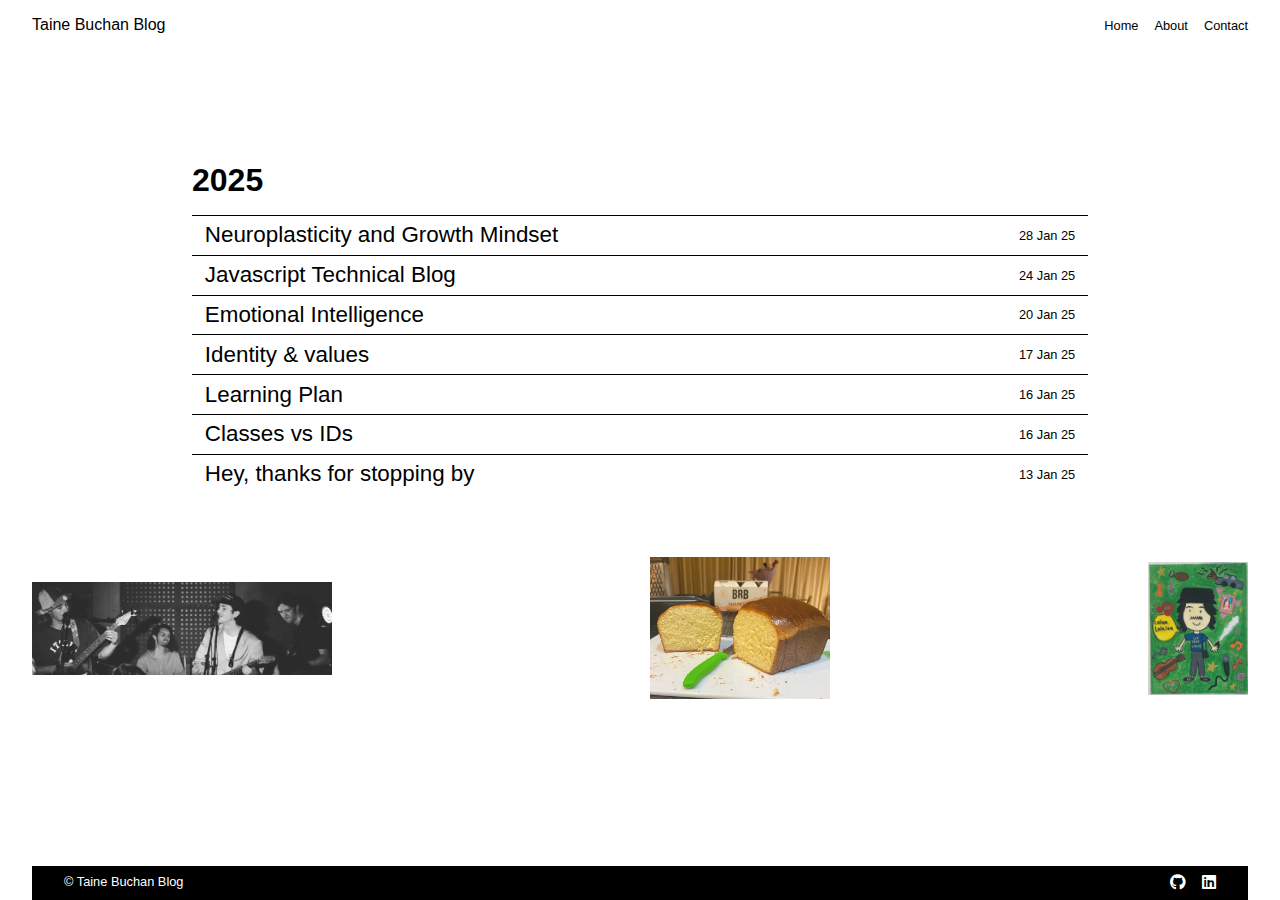
==== index.html @ fcef85fc "added blog to archive, growth and neuroplasticity" ====
<!DOCTYPE html>
<html lang="en">
  <head>
    <meta charset="UTF-8" />
    <meta name="viewport" content="width=device-width, initial-scale=1.0" />
    <link href="styles/main.css" rel="stylesheet" type="text/css" />
    <link
      rel="stylesheet"
      href="https://cdnjs.cloudflare.com/ajax/libs/font-awesome/6.0.0-beta3/css/all.min.css"
    />
    <link
      rel="stylesheet"
      href="https://cdnjs.cloudflare.com/ajax/libs/font-awesome/6.0.0/css/all.min.css"
    />
    <title>Taine Buchan Blog</title>
  </head>
  <body>
    <header>
      <p>Taine Buchan Blog</p>
      <nav>
        <ul>
          <li><a href="index.html">Home</a></li>
          <li><a href="/blog/about-me.html">About</a></li>
          <li><a href="/blog/contact.html">Contact</a></li>
        </ul>
      </nav>
    </header>

    <main>
      <section class="blog-container">
        <h1 class="year">2025</h1>
        <ul>
          <li class="highlight">
            <a href="blog/07-neuroplasticity-and-growth-mindset.html"
              >Neuroplasticity and Growth Mindset
            </a>
            <p>28 Jan 25</p>
          </li>

          <li class="highlight">
            <a href="/blog/06-JavaScript-and-the-Dom.html"
              >Javascript Technical Blog</a
            >
            <p>24 Jan 25</p>
          </li>

          <li class="highlight">
            <a href="/blog/05-Emotional Intelligence (EQ).html"
              >Emotional Intelligence</a
            >
            <p>20 Jan 25</p>
          </li>

          <li class="highlight">
            <a href="/blog/04-identity-values.html">Identity & values</a>
            <p>17 Jan 25</p>
          </li>

          <li class="highlight">
            <a href="/blog/03-css-concepts.html">Learning Plan</a>
            <p>16 Jan 25</p>
          </li>

          <li class="highlight">
            <a href="/blog/02-socks-as-classes.html">Classes vs IDs</a>
            <p>16 Jan 25</p>
          </li>

          <li class="highlight">
            <a href="/blog/about-me.html">Hey, thanks for stopping by</a>
            <p>13 Jan 25</p>
          </li>
        </ul>
      </section>
    </main>

    <section class="collage">
      <img src="/images/Me n band.png" alt="Me and the band" width="300px" />
      <img
        src="/images/bread.jpeg"
        alt="Japanese load made by me"
        width="180px"
      />
      <img
        src="/images/sketch.jpeg"
        alt="Flatmate painting of me"
        width="100px"
      />
    </section>

    <footer id="footer">
      <a href="/images/jim.jpeg" target="_blank"> <p>© Taine Buchan Blog</p></a>
      <div class="social-container">
        <a
          href="https://github.com/taine-buchan"
          target="_blank"
          class="social"
        >
          <i class="fab fa-github"></i>
        </a>

        <a
          href="https://www.linkedin.com/in/taine-buchan-275697bb/"
          target="_blank"
          class="social"
        >
          <i class="fab fa-linkedin"></i>
        </a>
      </div>
    </footer>
  </body>
</html>
---- styles/main.css ----
html {
  font-size: 16px;
}

* {
  margin: 0;
  padding: 0;
  box-sizing: border-box;
}

body {
  font-family: Helvetica, sans-serif;
  max-width: 100vw;
  min-height: 100vh;
  margin: auto;
  padding: 1rem 2rem 0rem;
  display: flex;
  flex-direction: column;
  overflow-x: hidden;
}

ul {
  list-style-type: none;
}

a {
  color: black;
  text-decoration: none;
}

img {
  opacity: 90%;
}

.bold-text {
  font-weight: bold;
}

.learning-path section {
  padding-bottom: 1.6rem;
}

.learning-path h3,
.learning-path h2,
.learning-path li,
.learning-path p {
  padding-bottom: 0.6rem;
}

header {
  display: flex;
  align-items: center;
  justify-content: space-between;
}

nav ul {
  font-size: 0.8rem;
  display: flex;
  gap: 1rem;
}

.year {
  margin-bottom: 1rem;
}

.highlight {
  padding: 0.4rem 0.8rem;
  transition: background-color 0.3s ease;
}

.highlight:hover {
  background-color: rgb(0, 0, 0);
  color: white;
}

.highlight:hover a {
  color: white;
}

.blog-container {
  padding-top: 8rem;
  max-width: 70vw;
  margin: auto auto;
}

.blog-container ul {
  display: flex;
  flex-direction: column;
  font-size: 1.4rem;
}

.blog-container li {
  border-top: 1px solid black;
  display: flex;
  justify-content: space-between;
  gap: 1rem;
}

.blog-container p {
  display: flex;
  justify-content: center;
  align-items: center;
  text-align: right;
  font-size: 0.8rem;
}

.blog-post {
  display: flex;
  justify-content: center;
  flex-direction: column;
  align-self: center;
  padding-top: 4rem;
  padding-bottom: 4rem;
  max-width: 70vw;
  background-color: rgb(255, 255, 255);
  overflow: hidden;
  line-height: 1.5;
}

#me {
  margin-bottom: 1rem;
}

.back-arrow {
  padding-top: 1rem;
  font-size: 1.3rem;
  font-weight: bolder;
  color: #000000;
}

.collage {
  display: flex;
  justify-content: space-between;
  align-items: center;
  padding-top: 4rem;
}

.collage img {
  max-width: 30vw;
}

.contact {
  display: flex;
  flex-direction: column;
  gap: 1rem;
  margin-left: auto;
  margin-right: auto;
  text-align: center;
}

.contact a {
  font-size: 2rem;
}

footer {
  padding: 0.5rem 2rem;
  display: flex;
  justify-content: space-between;
  margin-top: auto;
  background-color: rgb(0, 0, 0);
}

footer p {
  font-size: 0.8rem;
  color: white;
}

.social-container {
  display: flex;
  gap: 1rem;
}

.social {
  color: white;
}
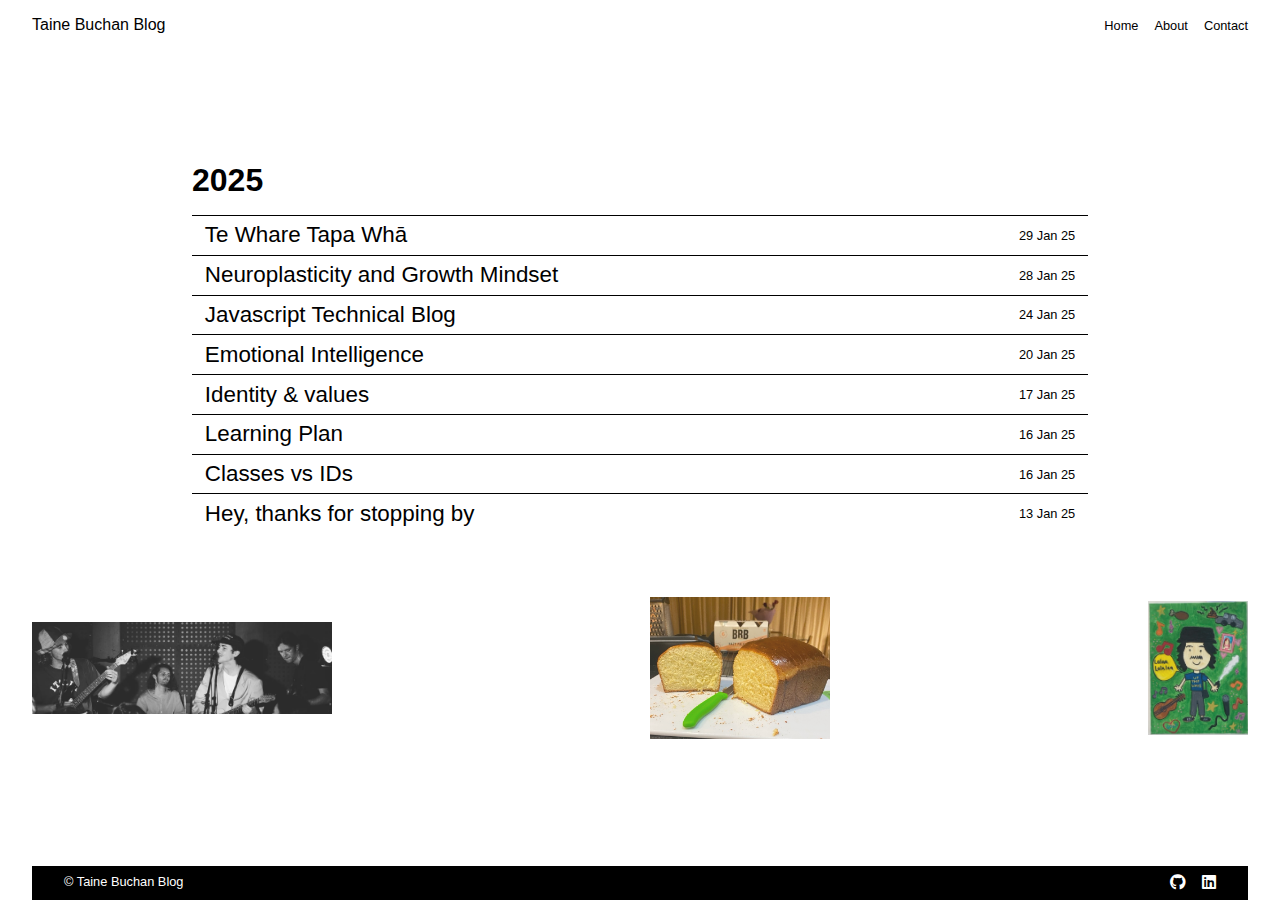
==== commit 9e78b104: "blog entry added to archive, Te Whare Tapa Wha" ====
--- a/index.html
+++ b/index.html
@@ -30,6 +30,10 @@
       <section class="blog-container">
         <h1 class="year">2025</h1>
         <ul>
+          <li class="highlight">
+            <a href="blog/08-te-whare-tapa-wha.html">Te Whare Tapa Whā </a>
+            <p>29 Jan 25</p>
+          </li>
           <li class="highlight">
             <a href="blog/07-neuroplasticity-and-growth-mindset.html"
               >Neuroplasticity and Growth Mindset
--- a/styles/main.css
+++ b/styles/main.css
@@ -173,3 +173,24 @@
 .social {
   color: white;
 }
+
+table {
+  width: 100%;
+  border-collapse: collapse;
+  margin: 20px 0;
+}
+th,
+td {
+  border: 1px solid #000000;
+  padding: 8px;
+  text-align: left;
+}
+th {
+  background-color: #ffffff;
+}
+tr:nth-child(even) {
+  background-color: #ffffff;
+}
+tr:hover {
+  background-color: #f1f1f1;
+}
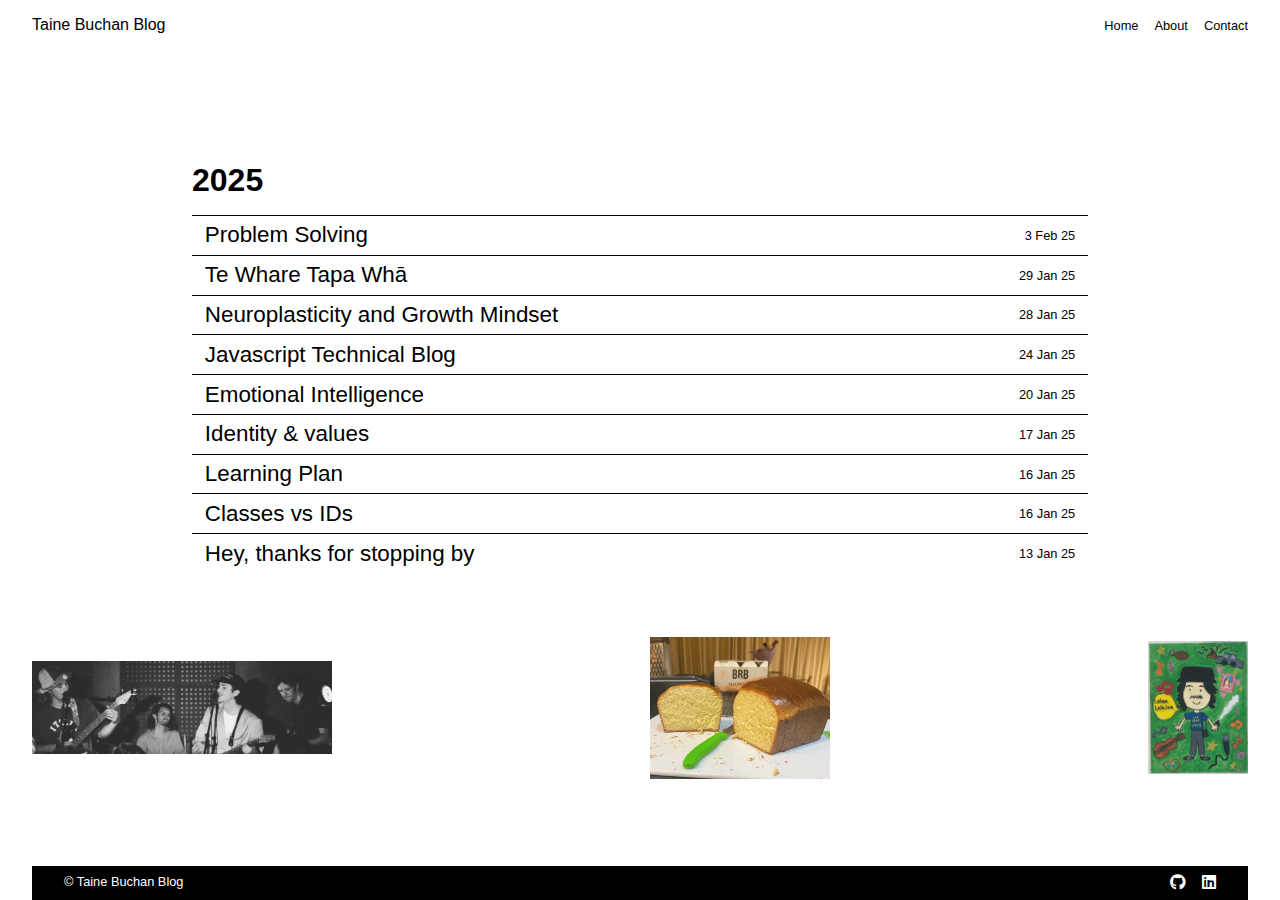
==== commit bbebfe4d: "problem solving blog added to archive" ====
--- a/index.html
+++ b/index.html
@@ -31,9 +31,14 @@
         <h1 class="year">2025</h1>
         <ul>
           <li class="highlight">
+            <a href="blog/09-problem-solving">Problem Solving</a>
+            <p>3 Feb 25</p>
+          </li>
+          <li class="highlight">
             <a href="blog/08-te-whare-tapa-wha.html">Te Whare Tapa Whā </a>
             <p>29 Jan 25</p>
           </li>
+
           <li class="highlight">
             <a href="blog/07-neuroplasticity-and-growth-mindset.html"
               >Neuroplasticity and Growth Mindset
--- a/styles/main.css
+++ b/styles/main.css
@@ -114,7 +114,10 @@
   max-width: 70vw;
   background-color: rgb(255, 255, 255);
   overflow: hidden;
-  line-height: 1.5;
+}
+
+.blog-post p {
+  line-height: 1.4;
 }
 
 #me {
@@ -179,6 +182,7 @@
   border-collapse: collapse;
   margin: 20px 0;
 }
+
 th,
 td {
   border: 1px solid #000000;
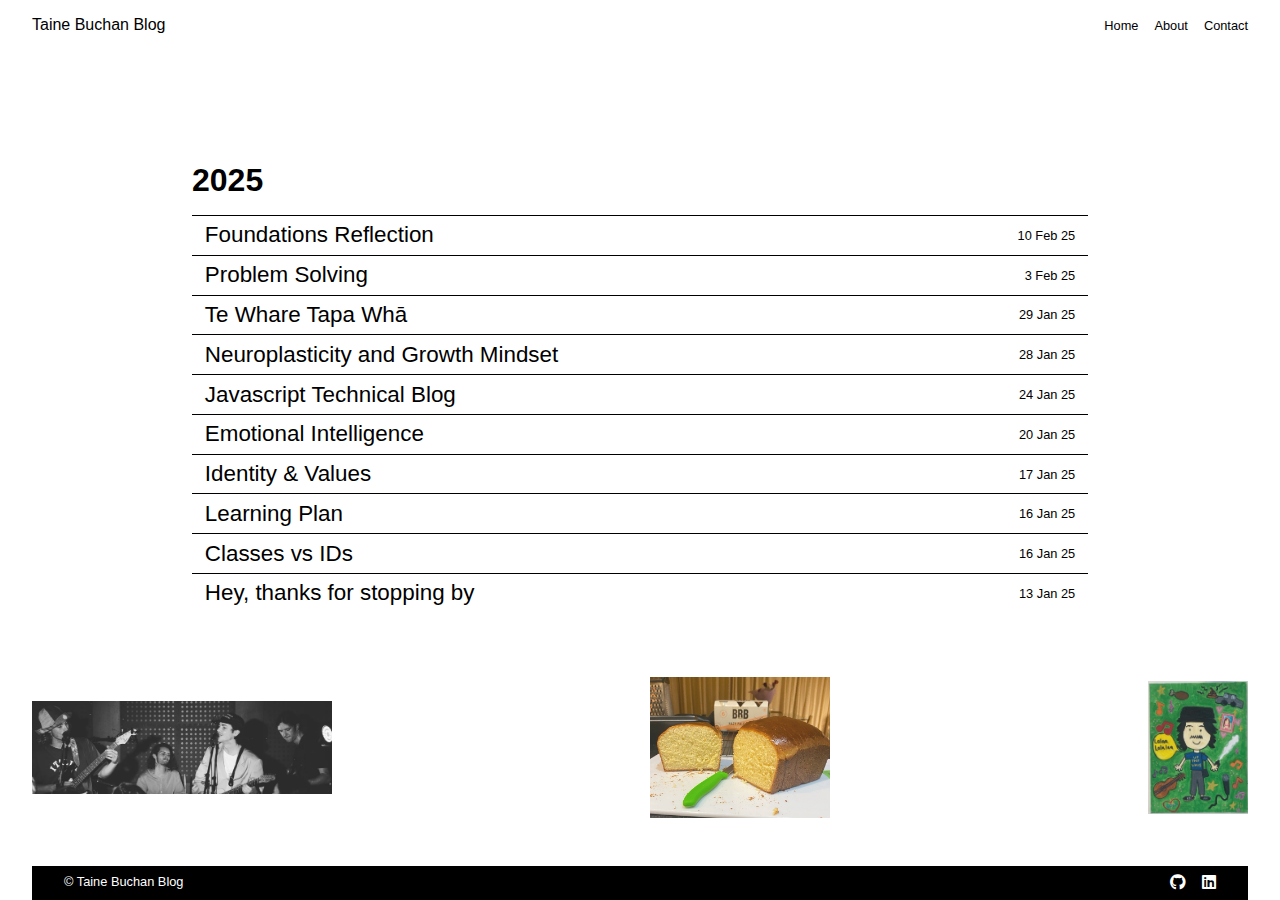
==== commit 849efdc0: "added foundations blog to archive ui" ====
--- a/index.html
+++ b/index.html
@@ -31,9 +31,17 @@
         <h1 class="year">2025</h1>
         <ul>
           <li class="highlight">
-            <a href="blog/09-problem-solving">Problem Solving</a>
+            <a href="blog/10-foundations-reflection.html"
+              >Foundations Reflection</a
+            >
+            <p>10 Feb 25</p>
+          </li>
+
+          <li class="highlight">
+            <a href="blog/09-problem-solving.html">Problem Solving</a>
             <p>3 Feb 25</p>
           </li>
+
           <li class="highlight">
             <a href="blog/08-te-whare-tapa-wha.html">Te Whare Tapa Whā </a>
             <p>29 Jan 25</p>
@@ -61,7 +69,7 @@
           </li>
 
           <li class="highlight">
-            <a href="/blog/04-identity-values.html">Identity & values</a>
+            <a href="/blog/04-identity-values.html">Identity & Values</a>
             <p>17 Jan 25</p>
           </li>
 
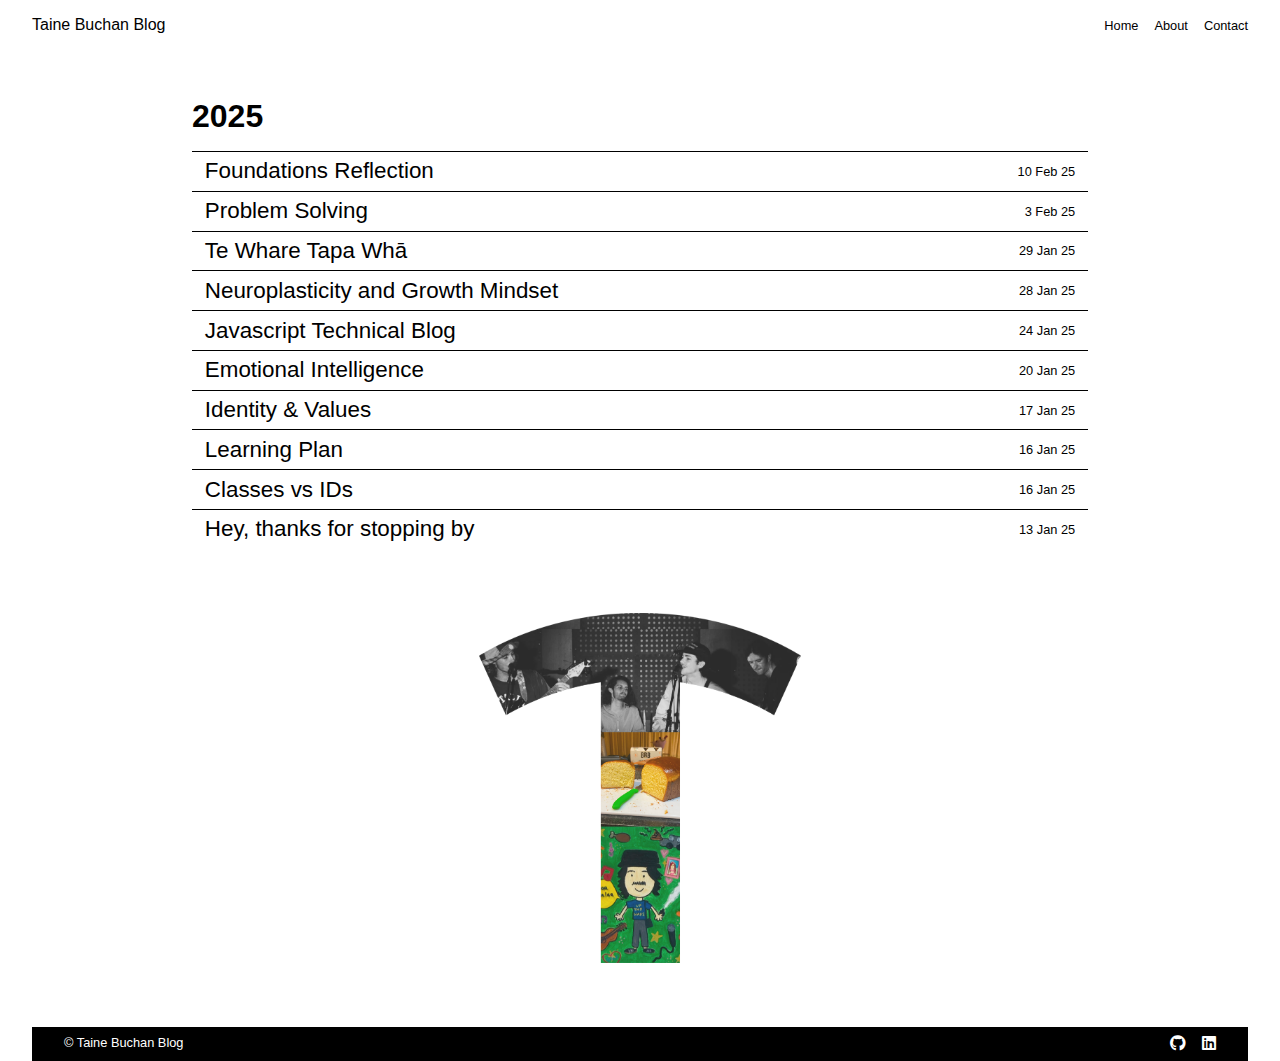
==== commit 1a48f2c3: "had a little funsies with a logo" ====
--- a/index.html
+++ b/index.html
@@ -92,17 +92,7 @@
     </main>
 
     <section class="collage">
-      <img src="/images/Me n band.png" alt="Me and the band" width="300px" />
-      <img
-        src="/images/bread.jpeg"
-        alt="Japanese load made by me"
-        width="180px"
-      />
-      <img
-        src="/images/sketch.jpeg"
-        alt="Flatmate painting of me"
-        width="100px"
-      />
+      <img src="images/tainemask.png" alt="Me and the band" />
     </section>
 
     <footer id="footer">
--- a/styles/main.css
+++ b/styles/main.css
@@ -78,7 +78,7 @@
 }
 
 .blog-container {
-  padding-top: 8rem;
+  padding-top: 4rem;
   max-width: 70vw;
   margin: auto auto;
 }
@@ -133,13 +133,21 @@
 
 .collage {
   display: flex;
-  justify-content: space-between;
-  align-items: center;
   padding-top: 4rem;
+  padding-bottom: 4rem;
 }
 
 .collage img {
-  max-width: 30vw;
+  max-width: 70%;
+  max-height: 350px;
+  margin-left: auto;
+  margin-right: auto;
+}
+
+@media only screen and (max-width: 600px) {
+  .collage {
+    flex-direction: column;
+  }
 }
 
 .contact {
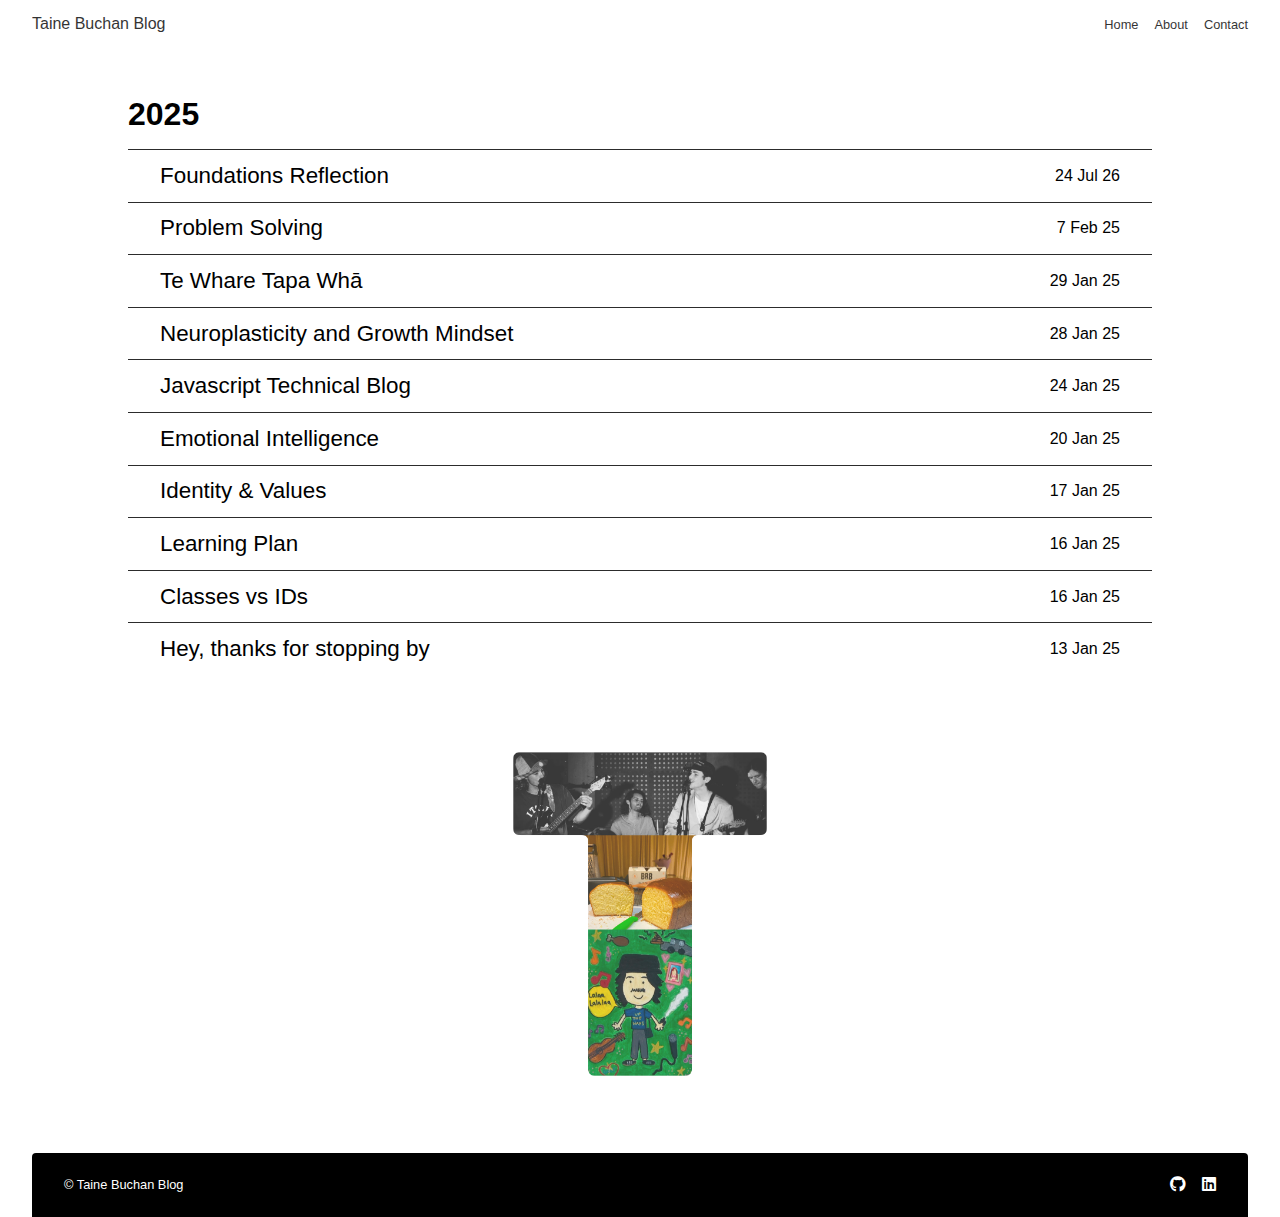
==== commit 78f1287c: "couple more spacing updates" ====
--- a/index.html
+++ b/index.html
@@ -15,7 +15,7 @@
     <title>Taine Buchan Blog</title>
   </head>
   <body>
-    <header>
+    <header class="header">
       <p>Taine Buchan Blog</p>
       <nav>
         <ul>
@@ -34,58 +34,58 @@
             <a href="blog/10-foundations-reflection.html"
               >Foundations Reflection</a
             >
-            <p>10 Feb 25</p>
+            <p id="date"></p>
           </li>
 
           <li class="highlight">
             <a href="blog/09-problem-solving.html">Problem Solving</a>
-            <p>3 Feb 25</p>
+            <p id="date">7 Feb 25</p>
           </li>
 
           <li class="highlight">
             <a href="blog/08-te-whare-tapa-wha.html">Te Whare Tapa Whā </a>
-            <p>29 Jan 25</p>
+            <p id="date">29 Jan 25</p>
           </li>
 
           <li class="highlight">
             <a href="blog/07-neuroplasticity-and-growth-mindset.html"
               >Neuroplasticity and Growth Mindset
             </a>
-            <p>28 Jan 25</p>
+            <p id="date">28 Jan 25</p>
           </li>
 
           <li class="highlight">
             <a href="/blog/06-JavaScript-and-the-Dom.html"
               >Javascript Technical Blog</a
             >
-            <p>24 Jan 25</p>
+            <p id="date">24 Jan 25</p>
           </li>
 
           <li class="highlight">
             <a href="/blog/05-Emotional Intelligence (EQ).html"
               >Emotional Intelligence</a
             >
-            <p>20 Jan 25</p>
+            <p id="date">20 Jan 25</p>
           </li>
 
           <li class="highlight">
             <a href="/blog/04-identity-values.html">Identity & Values</a>
-            <p>17 Jan 25</p>
+            <p id="date">17 Jan 25</p>
           </li>
 
           <li class="highlight">
             <a href="/blog/03-css-concepts.html">Learning Plan</a>
-            <p>16 Jan 25</p>
+            <p id="date">16 Jan 25</p>
           </li>
 
           <li class="highlight">
             <a href="/blog/02-socks-as-classes.html">Classes vs IDs</a>
-            <p>16 Jan 25</p>
+            <p id="date">16 Jan 25</p>
           </li>
 
           <li class="highlight">
             <a href="/blog/about-me.html">Hey, thanks for stopping by</a>
-            <p>13 Jan 25</p>
+            <p id="date">13 Jan 25</p>
           </li>
         </ul>
       </section>
@@ -95,7 +95,7 @@
       <img src="images/tainemask.png" alt="Me and the band" />
     </section>
 
-    <footer id="footer">
+    <footer id="footer" class="radius">
       <a href="/images/jim.jpeg" target="_blank"> <p>© Taine Buchan Blog</p></a>
       <div class="social-container">
         <a
@@ -115,5 +115,7 @@
         </a>
       </div>
     </footer>
+
+    <script src="script.js"></script>
   </body>
 </html>
--- a/styles/main.css
+++ b/styles/main.css
@@ -13,7 +13,7 @@
   max-width: 100vw;
   min-height: 100vh;
   margin: auto;
-  padding: 1rem 2rem 0rem;
+  padding: 0rem 2rem 0rem;
   display: flex;
   flex-direction: column;
   overflow-x: hidden;
@@ -51,6 +51,12 @@
   display: flex;
   align-items: center;
   justify-content: space-between;
+  opacity: 80%;
+  color: #000000;
+  border-bottom-right-radius: 4px;
+  border-bottom-left-radius: 4px;
+  height: 2rem;
+  padding-top: 1rem;
 }
 
 nav ul {
@@ -59,12 +65,16 @@
   gap: 1rem;
 }
 
+nav a {
+  color: rgb(0, 0, 0);
+}
+
 .year {
   margin-bottom: 1rem;
 }
 
 .highlight {
-  padding: 0.4rem 0.8rem;
+  padding: 0.8rem 2rem;
   transition: background-color 0.3s ease;
 }
 
@@ -74,12 +84,12 @@
 }
 
 .highlight:hover a {
-  color: white;
+  color: rgb(255, 255, 255);
 }
 
 .blog-container {
   padding-top: 4rem;
-  max-width: 70vw;
+  max-width: 80vw;
   margin: auto auto;
 }
 
@@ -90,7 +100,7 @@
 }
 
 .blog-container li {
-  border-top: 1px solid black;
+  border-top: 1px solid rgba(0, 0, 0, 0.828);
   display: flex;
   justify-content: space-between;
   gap: 1rem;
@@ -101,7 +111,8 @@
   justify-content: center;
   align-items: center;
   text-align: right;
-  font-size: 0.8rem;
+  text-wrap: nowrap;
+  font-size: 1rem;
 }
 
 .blog-post {
@@ -116,6 +127,20 @@
   overflow: hidden;
 }
 
+@media only screen and (max-width: 650px) {
+  .blog-container ul {
+    font-size: 1.2rem;
+  }
+  .blog-container p {
+    font-size: 0.8rem;
+  }
+
+  .highlight {
+    padding: 0.6rem 1.8rem;
+    transition: background-color 0.3s ease;
+  }
+}
+
 .blog-post p {
   line-height: 1.4;
 }
@@ -144,12 +169,6 @@
   margin-right: auto;
 }
 
-@media only screen and (max-width: 600px) {
-  .collage {
-    flex-direction: column;
-  }
-}
-
 .contact {
   display: flex;
   flex-direction: column;
@@ -164,10 +183,14 @@
 }
 
 footer {
-  padding: 0.5rem 2rem;
   display: flex;
   justify-content: space-between;
+  align-items: center;
   margin-top: auto;
+  border-top-left-radius: 4px;
+  border-top-right-radius: 4px;
+  height: 4rem;
+  padding: 1rem 2rem;
   background-color: rgb(0, 0, 0);
 }
 
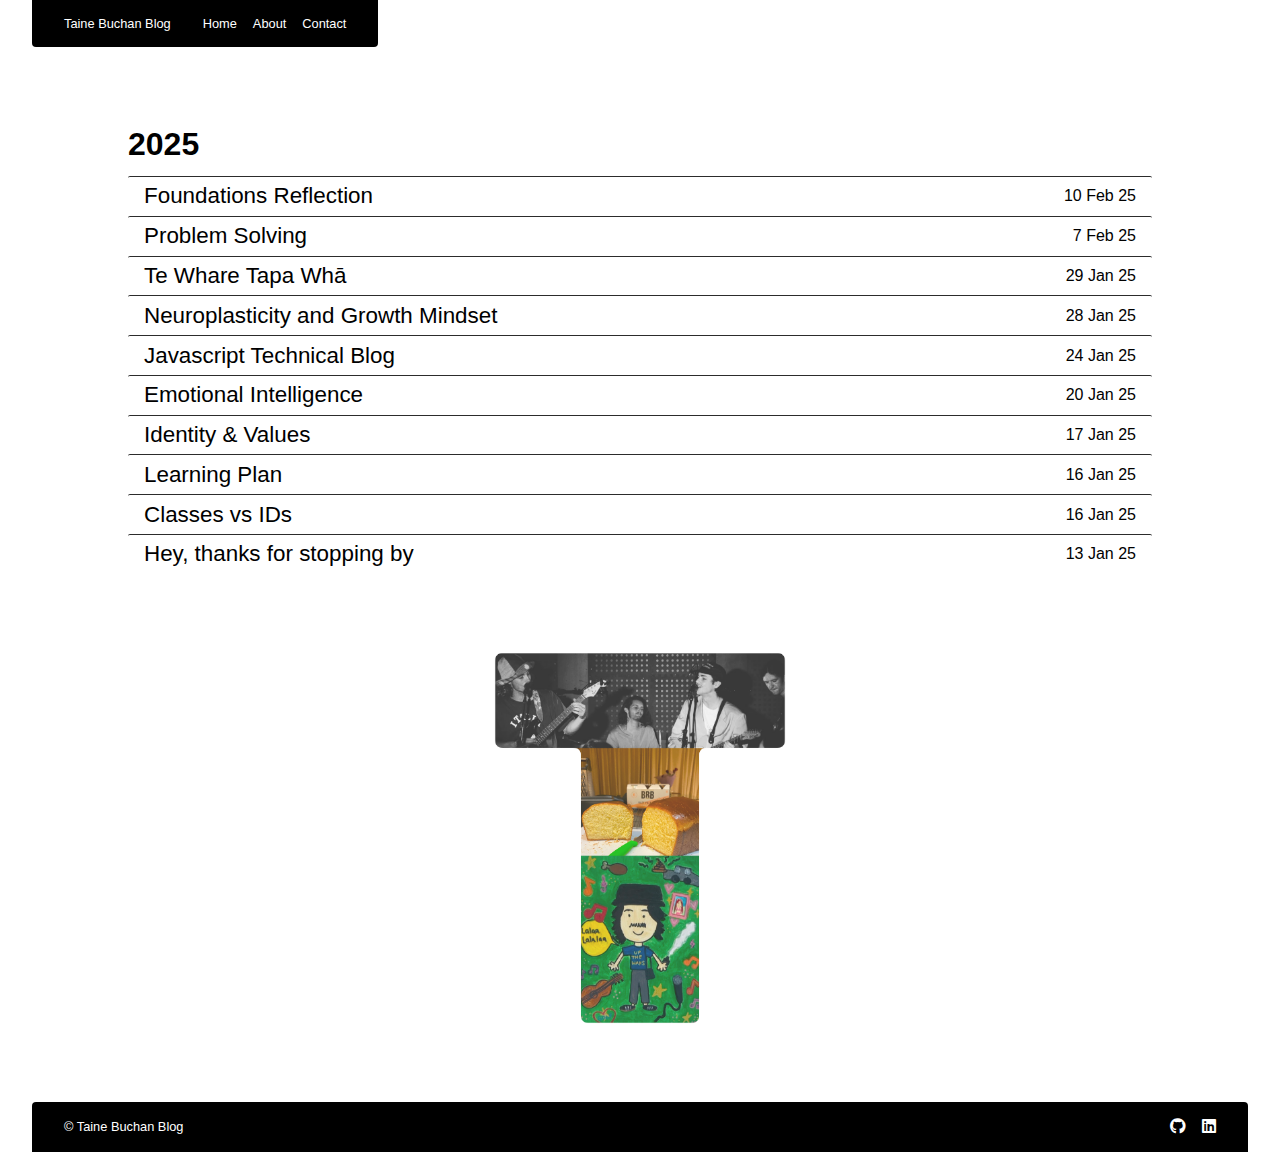
==== commit fca51cc4: "Layout changes" ====
--- a/index.html
+++ b/index.html
@@ -34,7 +34,7 @@
             <a href="blog/10-foundations-reflection.html"
               >Foundations Reflection</a
             >
-            <p id="date"></p>
+            <p id="date">10 Feb 25</p>
           </li>
 
           <li class="highlight">
--- a/styles/main.css
+++ b/styles/main.css
@@ -32,12 +32,14 @@
   opacity: 90%;
 }
 
-.bold-text {
-  font-weight: bold;
-}
-
 .learning-path section {
   padding-bottom: 1.6rem;
+}
+
+h1,
+h2 {
+  font-size: 2rem;
+  line-height: 2rem;
 }
 
 .learning-path h3,
@@ -50,23 +52,29 @@
 header {
   display: flex;
   align-items: center;
-  justify-content: space-between;
-  opacity: 80%;
-  color: #000000;
+  gap: 2rem;
+  color: #ffffff;
   border-bottom-right-radius: 4px;
   border-bottom-left-radius: 4px;
-  height: 2rem;
-  padding-top: 1rem;
+  padding: 1rem 2rem;
+  background-color: rgb(0, 0, 0);
+  position: fixed;
+  transition: 0.2s ease transform;
+  z-index: 999;
+  font-size: 0.8rem;
+}
+
+.hidden {
+  transform: translateY(-100%);
 }
 
 nav ul {
-  font-size: 0.8rem;
   display: flex;
   gap: 1rem;
 }
 
 nav a {
-  color: rgb(0, 0, 0);
+  color: rgb(255, 255, 255);
 }
 
 .year {
@@ -74,8 +82,10 @@
 }
 
 .highlight {
-  padding: 0.8rem 2rem;
+  padding: 0.4rem 1rem;
   transition: background-color 0.3s ease;
+  border-top-left-radius: 2px;
+  border-top-right-radius: 2px;
 }
 
 .highlight:hover {
@@ -88,7 +98,7 @@
 }
 
 .blog-container {
-  padding-top: 4rem;
+  padding-top: 8rem;
   max-width: 80vw;
   margin: auto auto;
 }
@@ -116,29 +126,15 @@
 }
 
 .blog-post {
-  display: flex;
-  justify-content: center;
-  flex-direction: column;
-  align-self: center;
-  padding-top: 4rem;
-  padding-bottom: 4rem;
-  max-width: 70vw;
-  background-color: rgb(255, 255, 255);
-  overflow: hidden;
-}
-
-@media only screen and (max-width: 650px) {
-  .blog-container ul {
-    font-size: 1.2rem;
-  }
-  .blog-container p {
-    font-size: 0.8rem;
-  }
-
-  .highlight {
-    padding: 0.6rem 1.8rem;
-    transition: background-color 0.3s ease;
-  }
+  margin-top: 6rem;
+  margin-bottom: 4rem;
+  max-width: 800px;
+  margin-left: auto;
+  margin-right: auto;
+}
+
+.blog-post {
+  line-height: 1.6;
 }
 
 .blog-post p {
@@ -164,7 +160,7 @@
 
 .collage img {
   max-width: 70%;
-  max-height: 350px;
+  max-height: 400px;
   margin-left: auto;
   margin-right: auto;
 }
@@ -185,13 +181,12 @@
 footer {
   display: flex;
   justify-content: space-between;
+  margin-top: auto;
   align-items: center;
-  margin-top: auto;
-  border-top-left-radius: 4px;
-  border-top-right-radius: 4px;
-  height: 4rem;
   padding: 1rem 2rem;
   background-color: rgb(0, 0, 0);
+  border-top-right-radius: 4px;
+  border-top-left-radius: 4px;
 }
 
 footer p {
@@ -229,3 +224,29 @@
 tr:hover {
   background-color: #f1f1f1;
 }
+
+.question {
+  opacity: 80%;
+}
+
+@media only screen and (max-width: 450px) {
+  .blog-container ul {
+    font-size: 1.2rem;
+  }
+  .blog-container p {
+    font-size: 0.8rem;
+  }
+  .highlight {
+    padding: 0.4rem 1rem;
+    transition: background-color 0.3s ease;
+  }
+  header {
+    font-size: small;
+    align-self: center;
+    justify-content: space-between;
+    width: 100%;
+  }
+  footer {
+    width: 100%;
+  }
+}
